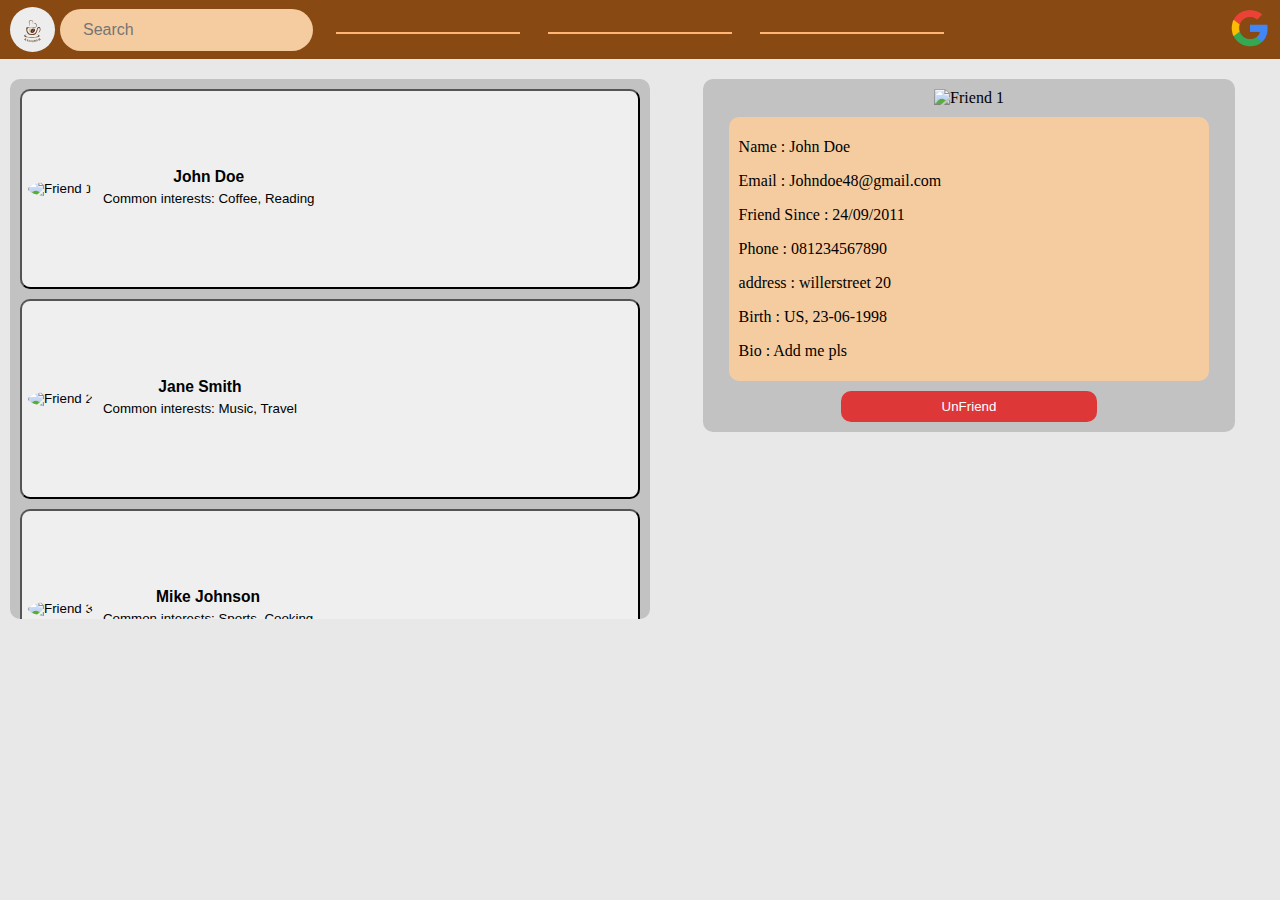
==== friends.html @ b6943731 "home dashboard style" ====
<!DOCTYPE html>
<html lang="en">
  <head>
    <meta charset="UTF-8" />
    <meta name="viewport" content="width=device-width, initial-scale=1, shrink-to-fit=no"/>
    <title>Home</title>
    <link rel="stylesheet" href="styles/dashboard.css">
    <link rel="stylesheet" href="https://cdnjs.cloudflare.com/ajax/libs/font-awesome/6.5.1/css/all.min.css" integrity="sha512-DTOQO9RWCH3ppGqcWaEA1BIZOC6xxalwEsw9c2QQeAIftl+Vegovlnee1c9QX4TctnWMn13TZye+giMm8e2LwA==" crossorigin="anonymous" referrerpolicy="no-referrer" />
  </head>
  <body>
    <header>
      <div class="header-left">
        <div class="logo">
          <a href="home.html">
            <img src="images/kaffehub logo.svg" alt="logo"/>
          </a>
        </div>
        <div class="search">
          <i class="fas fa-search"></i>
          <input class="search-input" type="text" placeholder="Search" />
        </div>
      </div>
      <div class="header-middle">
        <nav>
          <div class="icon-nav">
            <a href="home.html">
              <i class="fas fa-home"></i>
            </a>
          </div>
          <div class="icon-nav">
            <a href="friends.html">
              <i class="fas fa-user-friends"></i>
            </a>
          </div>
          <div class="icon-nav">
            <a href="group.html">
              <i class="fas fa-users"></i>
            </a>
          </div>
        </nav>
      </div>
      <div class="header-right">
        <div class="icon-right">
          <a href="admin.html">
            <i class="fas fa-user-shield"></i>
          </a>
        </div>
        <div class="icon-right">
          <a href="messages.html">
            <i class="fas fa-envelope"></i>
          </a>
        </div>
        <div class="icon-right">
          <a href="notification.html">
            <i class="fas fa-bell"></i>
          </a>
        </div>
        <div class="profile-pict">
          <a href="profile.html">
            <!-- masuk ke sources gambar. -->
            <img src="images/google.png" alt="profile-pict"/>
          </a>
        </div>
      </div>
    </header>
    <main>
      <div class="side-friend-main">
        <div class="friendlist-container">
          <button class="friendlist-item">
            <div class="friendlist-profile">
              <img src="images/friend1.jpg" alt="Friend 1">
            </div>
            <div class="friendlist-details">
              <h3>John Doe</h3>
              <p>Common interests: Coffee, Reading</p>
            </div>
          </button>
          <button class="friendlist-item">
            <div class="friendlist-profile">
              <img src="images/friend2.jpg" alt="Friend 2">
            </div>
            <div class="friendlist-details">
              <h3>Jane Smith</h3>
              <p>Common interests: Music, Travel</p>
            </div>
          </button>
          <button class="friendlist-item">
            <div class="friendlist-profile">
              <img src="images/friend3.jpg" alt="Friend 3">
            </div>
            <div class="friendlist-details">
              <h3>Mike Johnson</h3>
              <p>Common interests: Sports, Cooking</p>
            </div>
          </button>
        </div>
      </div>
      <div class="friend-right">
        <div class="fcontainer">
          <img class="frined-img" src="images/friend1.jpg" alt="Friend 1">
          <div class="friend-details">
            <p>Name : John Doe</p>
            <p>Email : Johndoe48@gmail.com</p>
            <p>Friend Since : 24/09/2011</p>
            <p>Phone : 081234567890</p>
            <p>address : willerstreet 20</p>
            <p>Birth : US, 23-06-1998</p>
            <p>Bio : Add me pls</p>
          </div>
          <button class="Ufriendbtn">UnFriend</button>
        </div>
      </div>
    </main>
  </body>
</html>
---- styles/dashboard.css ----
body {
  background-color: #e8e8e8;
  margin: auto;
}

header {
  display: flex;
  background-color: #894912;
  padding: 2px 5px
}

.header-left, .header-right, .header-right {
  display: flex;
  align-items: center;
}

.header-left {
  width: 25%;
}

.header-middle {
  width: 50%;
}

.header-right {
  width: 25%;
  justify-content: flex-end;
}

.header-middle nav {
  width: 100%;
  display: flex;
  justify-content: space-around;
}

.icon-nav {
  padding: 15px 92px;
  font-size: 25px;
  border-bottom: 2px solid #FFB574;
}

.icon-right {
  font-size: 25px;
  padding: 0px 20px;
  margin-right: 20px;
}

.profile-pict {
  display: flex;
  justify-content: center;
  align-items: center;
  width: 40px;
  height: 40px;
  border-radius: 50%;
  margin: 5px;
  overflow: hidden;
}

.profile-pict img {
  object-fit: cover;
  width: 100%;
  height: 100%;
}

.search {
  background-color: #f5cca0;
  padding: 10px 18px;
  border-radius: 30px;
  color: #606770;
}

.search-input {
  font-size: 16px;
  padding: 2px 5px;
  border: none;
  background-color: transparent;
  outline: none;
}

.logo{
  width: 45px;
  height: 45px;
  background-color: #ededed;
  border-radius: 50%;
  margin: 5px;
}

.logo img {
  width: 100%;
}

main {
  display: flex;
  justify-content: space-between;
  margin: 10px 0px;
}

.main-left {
  width: 20%;
  padding: 10px;
}

.main-right {
  width: 20%;
  padding: 10px;
  margin-right: 40px;
}

.main-post {
  width: 40%;
  padding: 10px;
}

.profile-container {
  margin-top: 20px;
  background-color: #C2C2C2;
  width: 100%;
  color: black;
  border-radius: 10px;
  padding: 10px;
  margin-left: 5px;
}

.trending-container {
  margin-top: 0;
  background-color: #C2C2C2;
  width: 100%;
  color: black;
  border-radius: 10px;
  padding: 10px;
}

.post {
  padding: 20px;
  background-color: #C2C2C2;
  border-radius: 10px;
  border: 1px solid #dddddd;
  margin-bottom: 15px;
}

.post-profile img {
  border-radius: 50%;
}

.post-input {
  background-color: #C2C2C2;
  border-radius: 10px;
  border: 1px solid #dddddd;
  margin-bottom: 15px;
  padding: 10px;
  display: flex;
  align-items: center;
}

.post-profile img {
  border-radius: 50%;
  margin-right: 10px;
}

.post-details {
  flex: 1;
}

.post-input-label {
  cursor: pointer;
  color: #606770;
}

.post-input-text {
  width: 90%;
  border: 1px solid #dddddd;
  border-radius: 5px;
  margin-bottom: 10px;
  padding: 5px;
}

.post-button {
  background-color: #894912;
  color: #ffffff;
  border: none;
  border-radius: 5px;
  padding: 8px 15px;
  cursor: pointer;
}

.side-friend-main {
  width: 50%;
  padding: 10px;
}

.friend-right {
  width: 40%;
  padding: 10px;
  margin-right: 60px;
}

.friendlist-container {
  max-height: 80%; 
  overflow-y: auto;
  border-radius: 10px;
  background-color: #C2C2C2;
  padding: 10px;
}

.friendlist-item {
  display: flex;
  width: 100%;
  height: 200px;
  border-radius: 10px;
  align-items: center;
  margin-bottom: 10px;
}

.friendlist-item:hover {
  background-color: #894912;
}

.friendlist-profile img {
  width: 40px;
  height: 40px;
  border-radius: 50%;
  margin-right: 10px;
}

.friendlist-details h3 {
  margin: 0;
}

.friendlist-details p {
  margin: 5px 0;
}

.friend-img {
  width: 100%;
  height: 100%;
  border-radius: 10px;
}

.friend-container {
  background-color: #C2C2C2;
  width: 100%;
  color: black;
  border-radius: 10px;
  padding: 10px;
  margin-left: 5px;
}

.fcontainer {
  display: flex;
  flex-direction: column;
  align-items: center;
  background-color: #C2C2C2;
  width: 100%;
  color: black;
  border-radius: 10px;
  padding: 10px;
  margin-left: 5px;
}

.friend-details {
  width: 90%;
  background-color: #F5CCA0;
  border-radius: 10px;
  padding: 5px 10px;
  margin: 10px 0;
}

.Ufriendbtn {
  width: 50%;
  background-color: #dd3737;
  justify-content: center;
  color: #ffffff;
  border: none;
  border-radius: 10px;
  padding: 8px 15px;
  cursor: pointer;
}
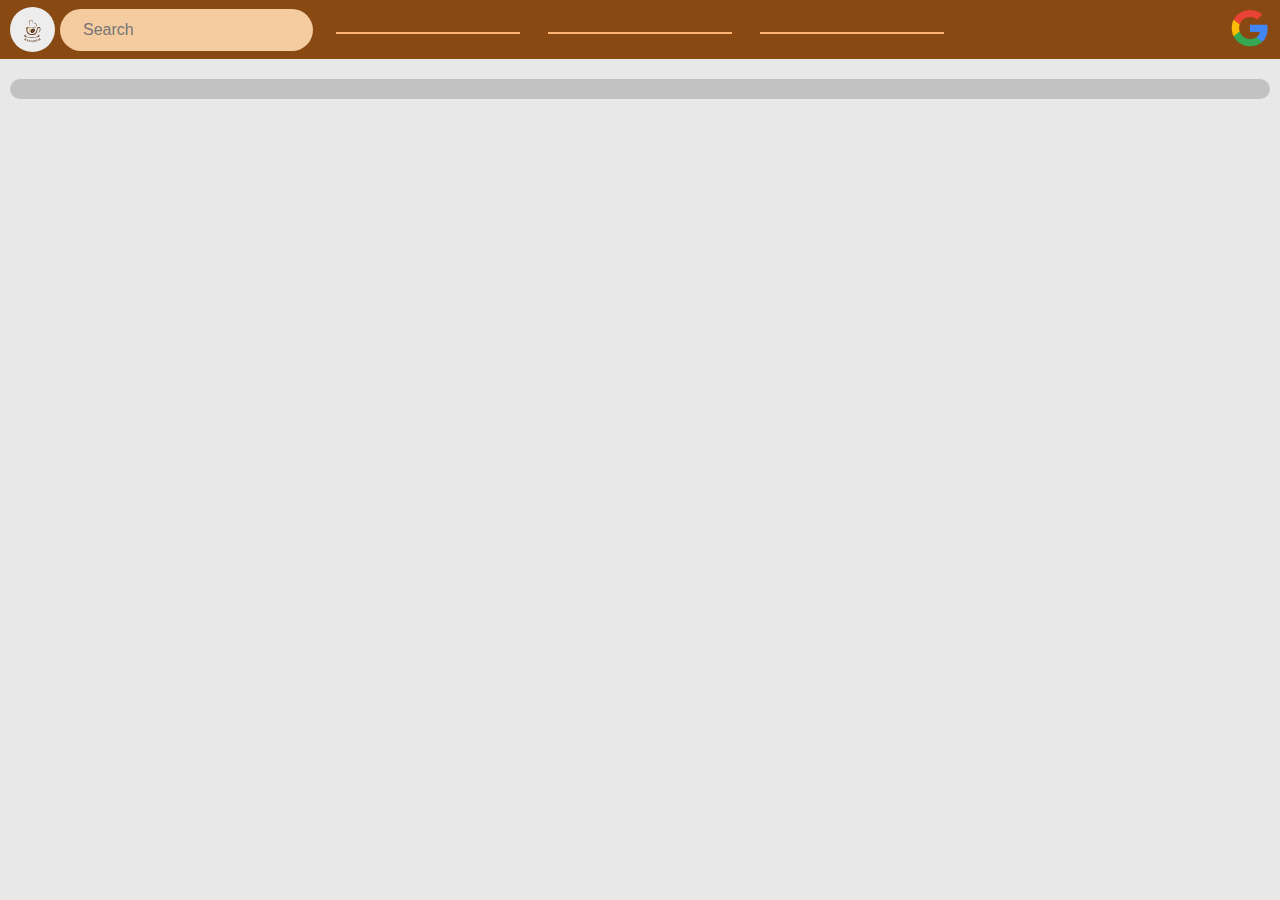
==== commit 6c4453ed: "load friend, bit redesign" ====
--- a/friends.html
+++ b/friends.html
@@ -65,37 +65,10 @@
     </header>
     <main>
       <div class="side-friend-main">
-        <div class="friendlist-container">
-          <button class="friendlist-item">
-            <div class="friendlist-profile">
-              <img src="images/friend1.jpg" alt="Friend 1">
-            </div>
-            <div class="friendlist-details">
-              <h3>John Doe</h3>
-              <p>Common interests: Coffee, Reading</p>
-            </div>
-          </button>
-          <button class="friendlist-item">
-            <div class="friendlist-profile">
-              <img src="images/friend2.jpg" alt="Friend 2">
-            </div>
-            <div class="friendlist-details">
-              <h3>Jane Smith</h3>
-              <p>Common interests: Music, Travel</p>
-            </div>
-          </button>
-          <button class="friendlist-item">
-            <div class="friendlist-profile">
-              <img src="images/friend3.jpg" alt="Friend 3">
-            </div>
-            <div class="friendlist-details">
-              <h3>Mike Johnson</h3>
-              <p>Common interests: Sports, Cooking</p>
-            </div>
-          </button>
+        <div class="friendlist-container" id="friendlist-container">
         </div>
       </div>
-      <div class="friend-right">
+      <!-- <div class="friend-right">
         <div class="fcontainer">
           <img class="frined-img" src="images/friend1.jpg" alt="Friend 1">
           <div class="friend-details">
@@ -108,8 +81,9 @@
             <p>Bio : Add me pls</p>
           </div>
           <button class="Ufriendbtn">UnFriend</button>
-        </div>
+        </div> -->
       </div>
     </main>
+    <script src="friends.js" type="module"></script>
   </body>
 </html>--- a/styles/dashboard.css
+++ b/styles/dashboard.css
@@ -184,7 +184,7 @@
 }
 
 .side-friend-main {
-  width: 50%;
+  width: 100%;
   padding: 10px;
 }
 
@@ -274,4 +274,59 @@
   border-radius: 10px;
   padding: 8px 15px;
   cursor: pointer;
+}
+
+.edit-profile-container {
+  display: flex;
+  background-color: #C2C2C2;
+  width: 100%;
+  color: black;
+  border-radius: 10px;
+  padding: 10px;
+  margin: 20px;
+}
+
+.photo-handler {
+  padding: 10px;
+  display: flex;
+  flex-direction: column;
+  align-items: center;
+  width: 30%;
+  height: 75vh;
+  border-radius: 10px;
+  background-color: transparent;
+  margin: 10px;
+}
+
+.photo-handler h4 {
+  color: black;
+  font-size: 30px;
+  margin: 10px;
+}
+
+.photo-profile {
+  width: 60%;
+  border-radius: 10px;
+}
+
+.photo-profile img {
+  width: 100%;
+  height: 100%;
+  border-radius: 10px;
+}
+
+.photo-handler button {
+  width: 100%;
+  background-color: #F5CCA0;
+  color: black;
+  border: none;
+  border-radius: 5px;
+  margin-top: 20px;
+  padding: 8px 15px;
+  cursor: pointer;
+}
+
+.photo-handler button:hover {
+  background-color: #894912;
+  color: white;
 }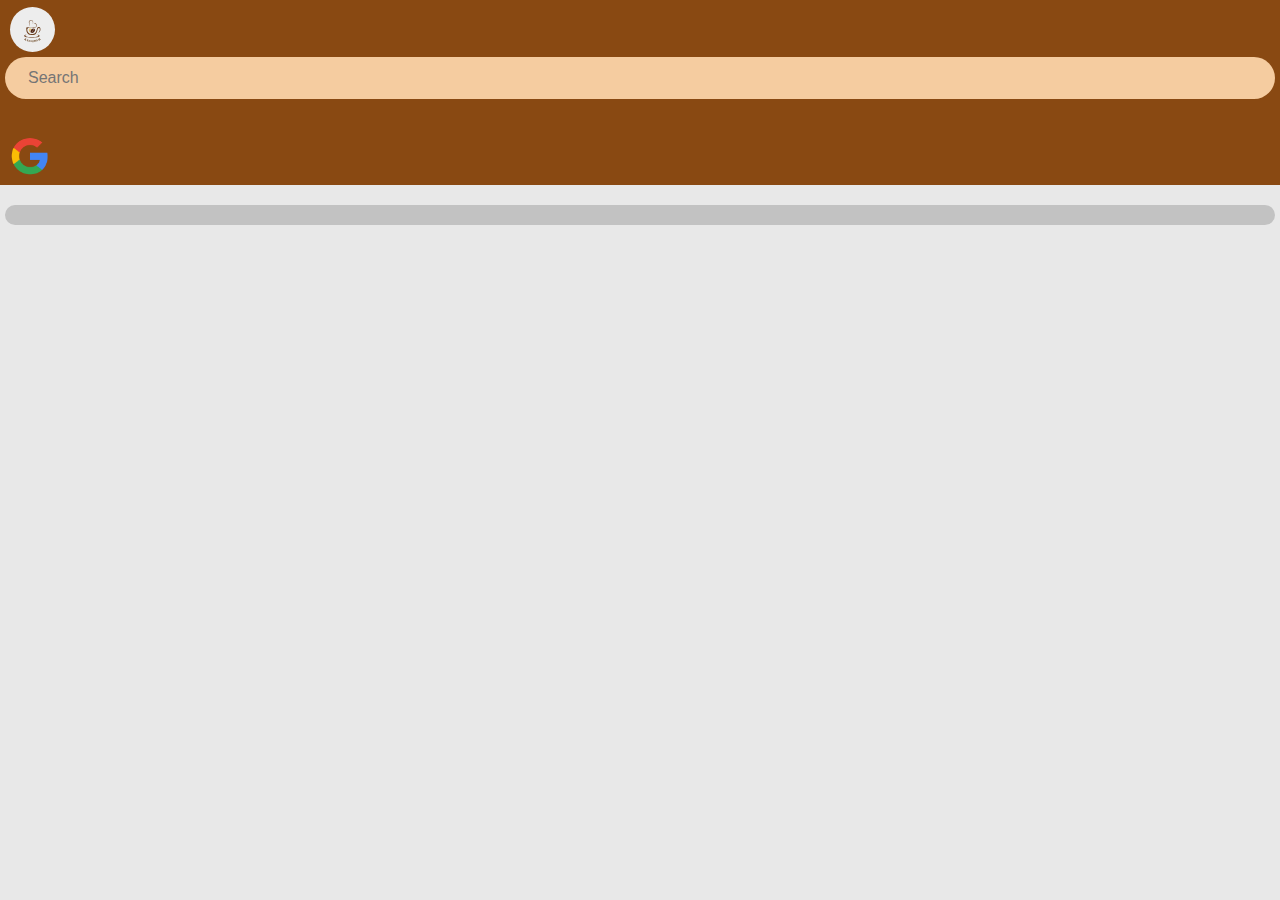
==== commit a552482a: "profile" ====
--- a/friends.html
+++ b/friends.html
@@ -68,20 +68,6 @@
         <div class="friendlist-container" id="friendlist-container">
         </div>
       </div>
-      <!-- <div class="friend-right">
-        <div class="fcontainer">
-          <img class="frined-img" src="images/friend1.jpg" alt="Friend 1">
-          <div class="friend-details">
-            <p>Name : John Doe</p>
-            <p>Email : Johndoe48@gmail.com</p>
-            <p>Friend Since : 24/09/2011</p>
-            <p>Phone : 081234567890</p>
-            <p>address : willerstreet 20</p>
-            <p>Birth : US, 23-06-1998</p>
-            <p>Bio : Add me pls</p>
-          </div>
-          <button class="Ufriendbtn">UnFriend</button>
-        </div> -->
       </div>
     </main>
     <script src="friends.js" type="module"></script>
--- a/styles/dashboard.css
+++ b/styles/dashboard.css
@@ -4,45 +4,51 @@
 }
 
 header {
-  display: flex;
   background-color: #894912;
   padding: 2px 5px
 }
 
-.header-left, .header-right, .header-right {
-  display: flex;
-  align-items: center;
-}
-
-.header-left {
-  width: 25%;
-}
-
-.header-middle {
-  width: 50%;
-}
-
-.header-right {
-  width: 25%;
-  justify-content: flex-end;
-}
-
-.header-middle nav {
-  width: 100%;
-  display: flex;
-  justify-content: space-around;
+.friend-profile {
+  padding: 5px;
+  margin: 5px 10px;
+  display: flex;
+  width: 40px;
+  height: 40px;
+}
+
+.friend-name {
+  padding: 5px;
+  margin: 5px 10px;
+  font-size: 25px;
+  font-weight: 700;
+}
+
+.friend-data {
+  padding: 5px;
+  margin: 5px 10px;
+}
+
+.friend-profile img {
+  width: 100%;
+  border-radius: 50%;
+  object-fit: cover;
+}
+
+nav {
+  display: flex;
+  padding: 2px 5px;
+  justify-content: space-between;
+  align-items: center;
 }
 
 .icon-nav {
   padding: 15px 92px;
   font-size: 25px;
-  border-bottom: 2px solid #FFB574;
-}
-
-.icon-right {
-  font-size: 25px;
-  padding: 0px 20px;
-  margin-right: 20px;
+}
+
+.icon-nav:hover {
+   transform: translateY(-5px);
+   transition: all 0.3s ease;
 }
 
 .profile-pict {
@@ -58,6 +64,22 @@
 
 .profile-pict img {
   object-fit: cover;
+  width: 100%;
+  height: 100%;
+}
+
+.post-profile {
+  display: flex;
+  width: 10%;
+  height: 50px;
+  border-radius: 50%;
+  padding: 5px 5px;
+}
+
+.post-profile img {
+  display: flex;
+  object-fit: cover;
+  border-radius: 50%;
   width: 100%;
   height: 100%;
 }
@@ -67,6 +89,22 @@
   padding: 10px 18px;
   border-radius: 30px;
   color: #606770;
+}
+
+.logout-btn {
+  background-color: #f5cca0;
+  padding: 10px 18px;
+  border-radius: 30px;
+  text-decoration: none;
+}
+
+.logout-btn a {
+  text-decoration: none;
+  color: #606770;
+}
+
+.logout-btn:hover{
+   background-color: #f59f4c;
 }
 
 .search-input {
@@ -85,6 +123,10 @@
   margin: 5px;
 }
 
+.logo:hover {
+   background-color: #f59f4c;
+}
+
 .logo img {
   width: 100%;
 }
@@ -111,14 +153,103 @@
   padding: 10px;
 }
 
+.main-profile-post {
+  width: 70%;
+  padding: 10px;
+  margin-left: 10px;
+}
+
 .profile-container {
-  margin-top: 20px;
   background-color: #C2C2C2;
   width: 100%;
   color: black;
   border-radius: 10px;
   padding: 10px;
   margin-left: 5px;
+}
+
+.profile {
+  display: flex;
+  flex-direction: column;
+  justify-content: center;
+  align-items: center;
+}
+
+.profile-pict-dash {
+  margin-top: 10px;
+  display: flex;
+  justify-content: center;
+  align-items: center;
+  width: 200px;
+  height: 200px;
+  border-radius: 50%;
+  margin: 10px;
+  overflow: hidden;
+}
+
+.profile-details {
+  display: flex;
+  flex-direction: column;
+  background-color: #F5CCA0;
+  width: 80%;
+  color: black;
+  justify-content: center;
+  align-items: center;
+  border-radius: 10px;
+  padding: 5px;
+  margin: 5px 1px;
+}
+
+.detail-box {
+   background-color: transparent;
+    border: none;
+    outline: none;
+    font-size: 16px;
+    padding: 2px 5px;
+
+}
+
+.profile-details h3 {
+  color: rgb(40, 40, 40);
+  font-size: 20px;
+  font-weight: 600;
+}
+
+.detail-box p {
+   font-size: 16px;
+   font-weight: 400;
+   color: #373737;
+}
+
+.profile-pict-dash img {
+   width: 100%;
+   height: 100%;
+   object-fit: cover;
+   border-radius: 50%;
+}
+
+.profile-btn {
+   display: flex;
+   justify-content: center;
+   align-items: center;
+   width: 100px;
+   height: 30px;
+   border-radius: 10px;
+   margin: 10px;
+   background-color: #F5CCA0;
+   color: black;
+   font-size: 12px;
+   font-weight: 600;
+   text-decoration: none;
+}
+
+.profile-btn a {
+   text-decoration: none;
+   color: black;
+}
+
+.profile-btn:hover {
+  background-color: #f59f4c;
 }
 
 .trending-container {
@@ -131,33 +262,46 @@
 }
 
 .post {
-  padding: 20px;
+  padding: 15px;
   background-color: #C2C2C2;
   border-radius: 10px;
   border: 1px solid #dddddd;
   margin-bottom: 15px;
 }
 
-.post-profile img {
-  border-radius: 50%;
-}
-
 .post-input {
   background-color: #C2C2C2;
   border-radius: 10px;
   border: 1px solid #dddddd;
   margin-bottom: 15px;
-  padding: 10px;
-  display: flex;
-  align-items: center;
-}
-
-.post-profile img {
-  border-radius: 50%;
-  margin-right: 10px;
+  padding: 10px 10px 10px 10px;
+  display: flex;
+  align-items: top;
+}
+
+.top-post {
+  display: flex;
+  justify-content: start;
+}
+
+.postlistimg {
+   width: 50px;
+   height: 50px;
+   border-radius: 50%;
+   margin-right: 10px;
+}
+
+.postlistimg img {
+   width: 100%;
+   height: 100%;
+   object-fit: cover;
+   border-radius: 50%;
 }
 
 .post-details {
+  display: flex;
+  flex-direction: column;
+  align-items: end;
   flex: 1;
 }
 
@@ -167,17 +311,26 @@
 }
 
 .post-input-text {
-  width: 90%;
+  width: 95%;
   border: 1px solid #dddddd;
   border-radius: 5px;
-  margin-bottom: 10px;
+  margin: 5px;
   padding: 5px;
+  font-size: 16px;
+  border: none;
+  background-color: transparent;
+  outline: none;
+}
+
+.post-input-text:hover {
+  background-color: #dddddd;
 }
 
 .post-button {
   background-color: #894912;
   color: #ffffff;
   border: none;
+  margin: 5px 5px;
   border-radius: 5px;
   padding: 8px 15px;
   cursor: pointer;
@@ -185,7 +338,7 @@
 
 .side-friend-main {
   width: 100%;
-  padding: 10px;
+  padding: 10px 5px;
 }
 
 .friend-right {
@@ -242,23 +395,23 @@
   color: black;
   border-radius: 10px;
   padding: 10px;
+  margin: 0px 5px 5px 5px;
+}
+
+.fcontainer {
+  display: flex;
+  flex-direction: column;
+  align-items: center;
+  background-color: #C2C2C2;
+  width: 100%;
+  color: black;
+  border-radius: 10px;
+  padding: 10px;
   margin-left: 5px;
 }
 
-.fcontainer {
-  display: flex;
-  flex-direction: column;
-  align-items: center;
-  background-color: #C2C2C2;
-  width: 100%;
-  color: black;
-  border-radius: 10px;
-  padding: 10px;
-  margin-left: 5px;
-}
-
 .friend-details {
-  width: 90%;
+  width: 93%;
   background-color: #F5CCA0;
   border-radius: 10px;
   padding: 5px 10px;
@@ -305,14 +458,15 @@
 }
 
 .photo-profile {
-  width: 60%;
-  border-radius: 10px;
+  width: 400px;
+  height: 400px;
 }
 
 .photo-profile img {
   width: 100%;
   height: 100%;
-  border-radius: 10px;
+  object-fit: cover;
+  border-radius: 50%;
 }
 
 .photo-handler button {
@@ -329,4 +483,129 @@
 .photo-handler button:hover {
   background-color: #894912;
   color: white;
-}+}
+
+.profile-user {
+  padding: 10px;
+  display: flex;
+  flex-direction: column;
+  align-items: center;
+  width: 100%;
+  height: 40%;
+  border-radius: 10px;
+  background-color: #C2C2C2;
+  overflow: hidden;
+  position: relative;
+}
+
+.profile-banner {
+  position: relative;
+  width: 100%;
+  height: 200px;
+  border-radius: 10px;
+  background-color: transparent;
+  margin: 0px;
+}
+
+.profile-banner img {
+  width: 100%;
+  height: 100%;
+  object-fit: cover;
+  border-radius: 10px;
+}
+
+.user-profile-info {
+  width: 100%;
+  margin: 0px 5px 5px 5px;
+}
+
+.top-user {
+  display: flex;
+  justify-content: end;
+  align-items: top;
+  margin-bottom: 10px;
+}
+
+.userbtn {
+  display: flex;
+  justify-content: end; /* Adjust the alignment to the end */
+  padding: 10px;
+  padding-bottom: 10px;
+}
+
+.user-name {
+  margin-top: 20px;
+  padding-left: 10px;
+  font-size: 20px;
+}
+
+.user-name a {
+  text-decoration: none;
+  color: black;
+}
+
+.follower {
+  display: flex;
+  padding-left: 10px;
+  font-size: 10px;
+}
+
+.follower p {
+  margin-right: 5px;
+  color: black;
+}
+
+.userphoto {
+  position: absolute;
+  top: 55%; /* Place the top of the image at the vertical center of the container */
+  left: 60px; /* Place the left side of the image at the horizontal center of the container */
+  transform: translate(-50%, -50%);
+  border-width: 4px;
+  border-radius: 50%;
+  z-index: 1;
+  width: 100px;
+  height: 100px;
+  margin: 10px 10px 10px 10px;
+}
+
+.userphoto img {
+  width: 100%;
+  height: 100%;
+  object-fit: cover;
+  border-radius: 50%;
+}
+
+.notification-dropdown {
+  width: 300px; /* Adjust the width as needed */
+  max-height: 400px;
+  overflow-y: auto;
+}
+
+.notification-item {
+  display: flex;
+  padding: 10px;
+  border-bottom: 1px solid #ddd; /* Add a border between notifications */
+}
+
+.notification-profile {
+  width: 40px;
+  height: 40px;
+  border-radius: 50%;
+  overflow: hidden;
+  margin-right: 10px;
+}
+
+.notification-profile img {
+  width: 100%;
+  height: 100%;
+  object-fit: cover;
+}
+
+.notification-content {
+  flex: 1;
+}
+
+.notification-time {
+  font-size: 12px;
+  color: #888;
+}
